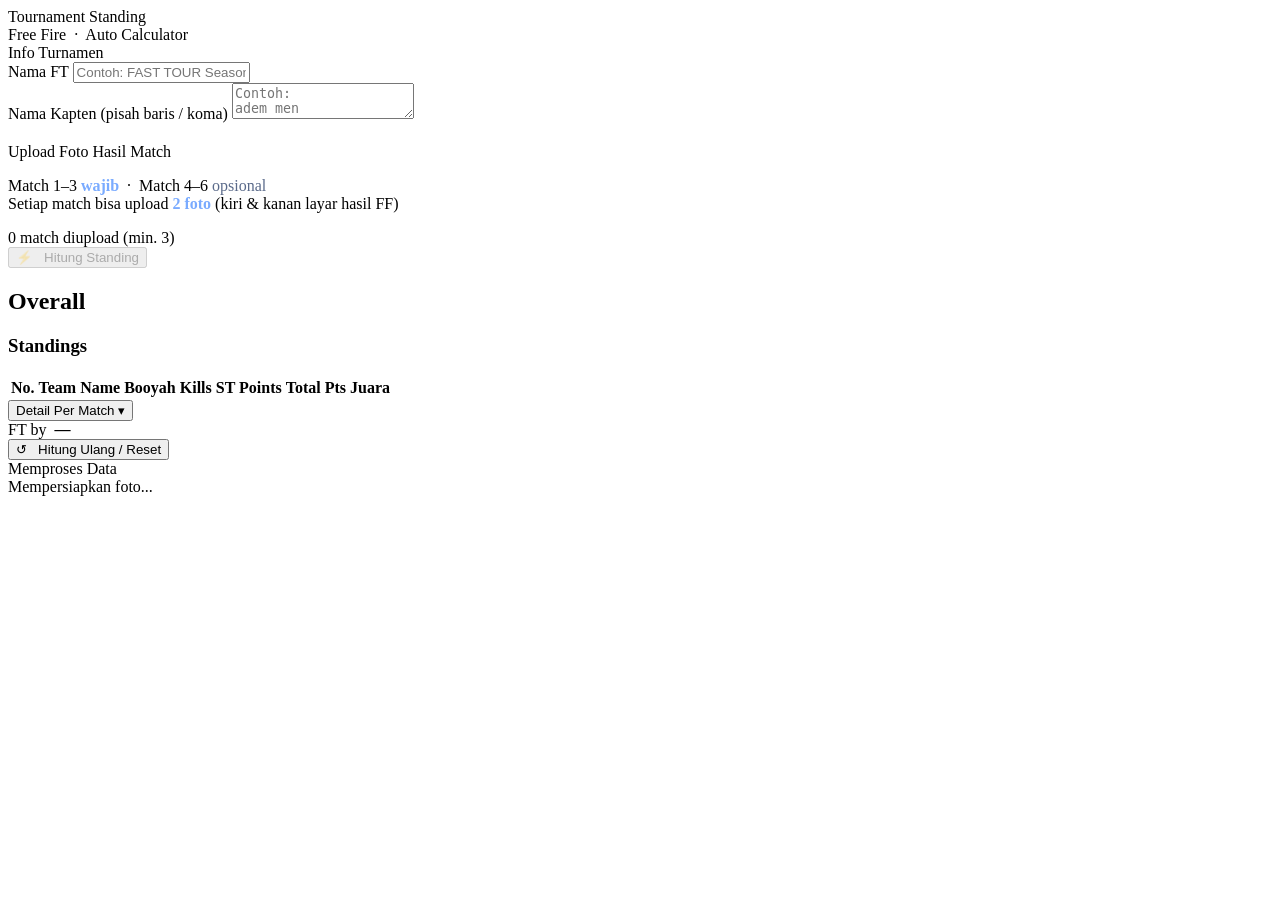
==== Public/index.html @ 9bddefd7 "Rename index.html to Public/index.html" ====
<!DOCTYPE html>
<html lang="id">
<head>
  <meta charset="UTF-8">
  <meta name="viewport" content="width=device-width, initial-scale=1.0">
  <title>FF Tournament Standing Calculator</title>
  <link rel="preconnect" href="https://fonts.googleapis.com">
  <link href="https://fonts.googleapis.com/css2?family=Rajdhani:wght@400;500;600;700&family=Orbitron:wght@400;700;900&family=Exo+2:wght@300;400;600;700&display=swap" rel="stylesheet">
  <link rel="stylesheet" href="style.css">
</head>
<body>

<div class="container">
  <div class="header">
    <div class="header-title">Tournament Standing</div>
    <div class="header-sub">Free Fire &nbsp;·&nbsp; Auto Calculator</div>
  </div>

  <!-- FORM -->
  <div class="form-section" id="formSection">

    <div class="section-label">Info Turnamen</div>
    <div class="input-row">
      <div class="input-group">
        <span class="input-label">Nama FT</span>
        <input type="text" id="ftName" placeholder="Contoh: FAST TOUR Season 1">
      </div>
      <div class="input-group">
        <span class="input-label">Nama Kapten (pisah baris / koma)</span>
        <textarea id="captainNames" placeholder="Contoh:&#10;adem men&#10;INI WIN&#10;MLG AL"></textarea>
      </div>
    </div>

    <div class="section-label" style="margin-top:20px;">Upload Foto Hasil Match</div>
    <p class="upload-hint">
      Match 1–3 <strong style="color:#7aabff;">wajib</strong> &nbsp;·&nbsp; Match 4–6 <span style="color:#5a6a8a;">opsional</span>
      <br>Setiap match bisa upload <strong style="color:#7aabff;">2 foto</strong> (kiri & kanan layar hasil FF)
    </p>

    <div id="matchGrid" class="match-outer-grid"></div>
    <div class="match-count-info" id="matchCountInfo">0 match diupload (min. 3)</div>

    <button class="btn-calculate" id="btnCalculate" onclick="calculate()" disabled>
      ⚡ &nbsp; Hitung Standing
    </button>
  </div>

  <!-- RESULT -->
  <div class="result-section" id="resultSection">
    <div class="result-card">
      <div class="result-title">
        <h2>Overall</h2>
        <h3>Standings</h3>
      </div>

      <div class="table-wrap">
        <table class="standings-table">
          <thead>
            <tr>
              <th>No.</th>
              <th style="text-align:left">Team Name</th>
              <th>Booyah</th>
              <th>Kills</th>
              <th>ST Points</th>
              <th>Total Pts</th>
              <th>Juara</th>
            </tr>
          </thead>
          <tbody id="standingsBody"></tbody>
        </table>
      </div>

      <div class="breakdown-toggle">
        <button class="btn-toggle" onclick="toggleBreakdown()">Detail Per Match ▾</button>
      </div>
      <div class="breakdown-wrap" id="breakdownWrap">
        <div class="breakdown-scroll">
          <table id="breakdownTable"></table>
        </div>
      </div>

      <div class="ft-credit">
        <span>FT by &nbsp;</span><strong id="ftCreditName">—</strong>
      </div>
    </div>

    <button class="btn-reset" onclick="resetAll()">↺ &nbsp; Hitung Ulang / Reset</button>
  </div>
</div>

<!-- LOADING -->
<div class="loading-overlay" id="loadingOverlay">
  <div class="loader-ring"></div>
  <div class="loading-text">Memproses Data</div>
  <div class="loading-step" id="loadingStep">Mempersiapkan foto...</div>
</div>

<!-- TOAST -->
<div class="toast" id="toast"></div>

<script src="app.js"></script>
</body>
</html>
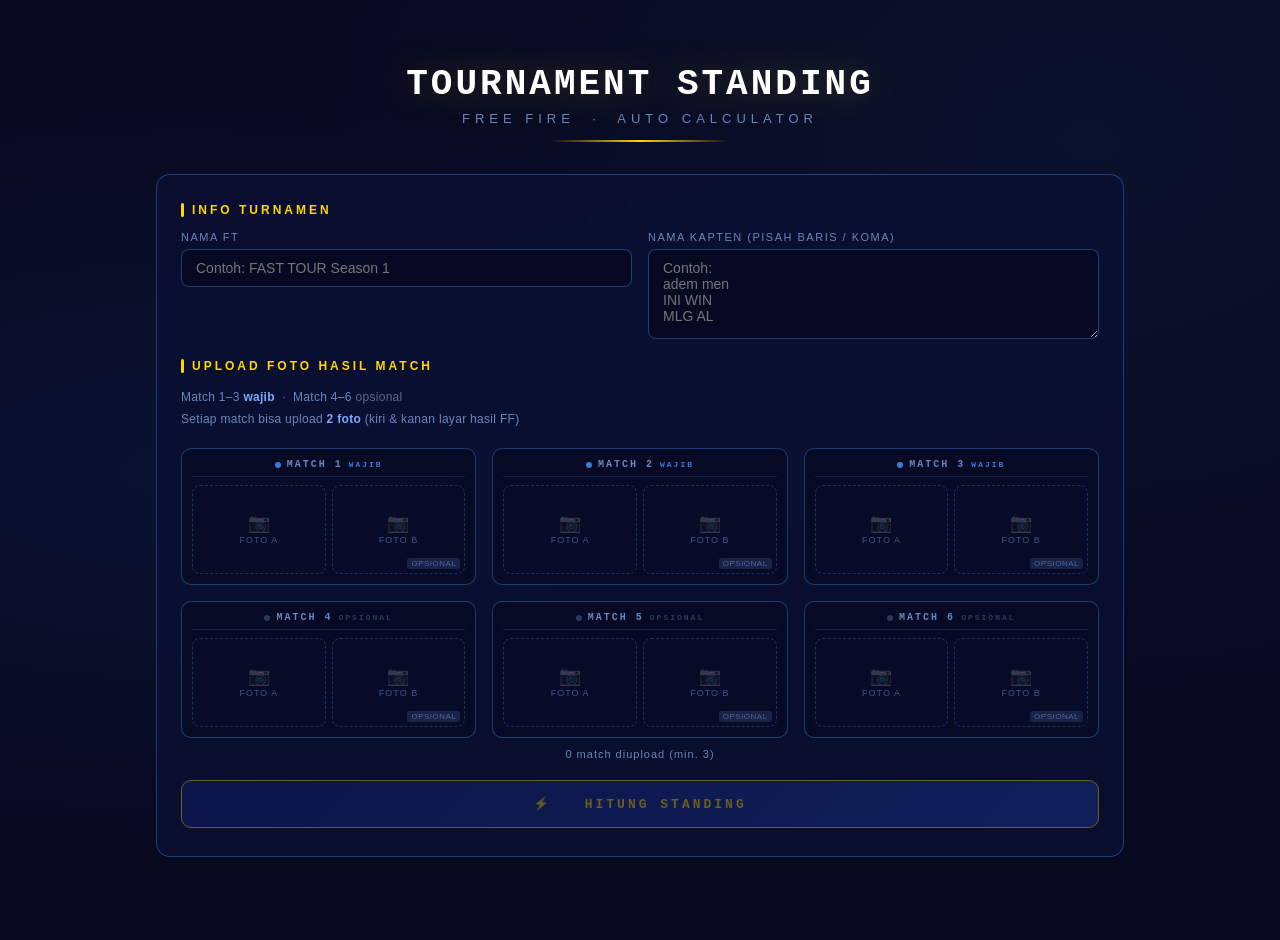
==== commit 9a1f7847: "Update index.html" ====
--- a/Public/index.html
+++ b/Public/index.html
@@ -2,7 +2,7 @@
 <html lang="id">
 <head>
   <meta charset="UTF-8">
-  <meta name="viewport" content="width=device-width, initial-scale=1.0">
+  <meta name="viewport" content="width=device-width, initial-scale=1.0, user-scalable=yes">
   <title>FF Tournament Standing Calculator</title>
   <link rel="preconnect" href="https://fonts.googleapis.com">
   <link href="https://fonts.googleapis.com/css2?family=Rajdhani:wght@400;500;600;700&family=Orbitron:wght@400;700;900&family=Exo+2:wght@300;400;600;700&display=swap" rel="stylesheet">
@@ -16,9 +16,7 @@
     <div class="header-sub">Free Fire &nbsp;·&nbsp; Auto Calculator</div>
   </div>
 
-  <!-- FORM -->
   <div class="form-section" id="formSection">
-
     <div class="section-label">Info Turnamen</div>
     <div class="input-row">
       <div class="input-group">
@@ -45,59 +43,42 @@
     </button>
   </div>
 
-  <!-- RESULT -->
   <div class="result-section" id="resultSection">
     <div class="result-card">
       <div class="result-title">
         <h2>Overall</h2>
         <h3>Standings</h3>
       </div>
-
       <div class="table-wrap">
         <table class="standings-table">
           <thead>
-            <tr>
-              <th>No.</th>
-              <th style="text-align:left">Team Name</th>
-              <th>Booyah</th>
-              <th>Kills</th>
-              <th>ST Points</th>
-              <th>Total Pts</th>
-              <th>Juara</th>
-            </tr>
+            <tr><th>No.</th><th style="text-align:left">Team Name</th><th>Booyah</th><th>Kills</th><th>ST Points</th><th>Total Pts</th><th>Juara</th></tr>
           </thead>
           <tbody id="standingsBody"></tbody>
         </table>
       </div>
-
       <div class="breakdown-toggle">
         <button class="btn-toggle" onclick="toggleBreakdown()">Detail Per Match ▾</button>
       </div>
       <div class="breakdown-wrap" id="breakdownWrap">
         <div class="breakdown-scroll">
-          <table id="breakdownTable"></table>
+          <table id="breakdownTable" class="breakdown-table"></table>
         </div>
       </div>
-
-      <div class="ft-credit">
-        <span>FT by &nbsp;</span><strong id="ftCreditName">—</strong>
-      </div>
+      <div class="ft-credit"><span>FT by &nbsp;</span><strong id="ftCreditName">—</strong></div>
     </div>
-
     <button class="btn-reset" onclick="resetAll()">↺ &nbsp; Hitung Ulang / Reset</button>
   </div>
 </div>
 
-<!-- LOADING -->
 <div class="loading-overlay" id="loadingOverlay">
   <div class="loader-ring"></div>
   <div class="loading-text">Memproses Data</div>
   <div class="loading-step" id="loadingStep">Mempersiapkan foto...</div>
 </div>
 
-<!-- TOAST -->
 <div class="toast" id="toast"></div>
 
-<script src="app.js"></script>
+<script src="script.js"></script>
 </body>
 </html>
--- a/Public/style.css
+++ b/Public/style.css
@@ -0,0 +1,512 @@
+*{margin:0;padding:0;box-sizing:border-box;}
+
+:root{
+  --gold:#FFD700;
+  --gold2:#FFC200;
+  --blue-dark:#07091f;
+  --blue-mid:#0d1a4a;
+  --blue-light:#1a2d6e;
+  --blue-accent:#2356b8;
+  --blue-bright:#3a7bd5;
+  --border-gold:rgba(255,215,0,0.55);
+  --border-blue:rgba(58,123,213,0.45);
+  --text-main:#ddeaff;
+  --text-muted:#6a85bb;
+}
+
+body{
+  font-family:'Exo 2',sans-serif;
+  background:var(--blue-dark);
+  color:var(--text-main);
+  min-height:100vh;
+  overflow-x:hidden;
+  background-image:
+    radial-gradient(ellipse at 15% 50%,rgba(35,86,184,0.12) 0%,transparent 55%),
+    radial-gradient(ellipse at 85% 15%,rgba(58,123,213,0.08) 0%,transparent 50%);
+}
+
+.container{
+  max-width:1000px;
+  margin:0 auto;
+  padding:20px 16px 60px;
+}
+
+/* HEADER */
+.header{
+  text-align:center;
+  padding:44px 20px 32px;
+}
+.header::after{
+  content:'';
+  display:block;
+  width:180px;height:2px;
+  margin:14px auto 0;
+  background:linear-gradient(90deg,transparent,var(--gold),transparent);
+}
+.header-title{
+  font-family:'Orbitron',monospace;
+  font-size:clamp(20px,5vw,36px);
+  font-weight:900;
+  letter-spacing:3px;
+  text-transform:uppercase;
+  color:#fff;
+  text-shadow:0 0 40px rgba(255,215,0,0.3);
+}
+.header-sub{
+  font-family:'Rajdhani',sans-serif;
+  font-size:13px;
+  letter-spacing:5px;
+  color:var(--text-muted);
+  margin-top:6px;
+  text-transform:uppercase;
+}
+
+/* FORM */
+.form-section{
+  background:rgba(10,16,50,0.85);
+  border:1px solid var(--border-blue);
+  border-radius:14px;
+  padding:28px 24px;
+  margin-bottom:24px;
+  backdrop-filter:blur(8px);
+}
+
+.section-label{
+  font-family:'Rajdhani',sans-serif;
+  font-size:12px;font-weight:700;
+  letter-spacing:3px;text-transform:uppercase;
+  color:var(--gold);
+  margin-bottom:14px;
+  display:flex;align-items:center;gap:8px;
+}
+.section-label::before{
+  content:'';
+  display:inline-block;
+  width:3px;height:14px;
+  background:var(--gold);
+  border-radius:2px;
+  flex-shrink:0;
+}
+
+.input-row{
+  display:grid;
+  grid-template-columns:1fr 1fr;
+  gap:16px;
+  margin-bottom:4px;
+}
+@media(max-width:580px){.input-row{grid-template-columns:1fr;}}
+
+.input-group{display:flex;flex-direction:column;gap:6px;}
+.input-label{
+  font-size:11px;
+  letter-spacing:1.5px;
+  color:var(--text-muted);
+  text-transform:uppercase;
+}
+
+input[type=text], textarea{
+  background:rgba(7,9,31,0.8);
+  border:1px solid var(--border-blue);
+  border-radius:8px;
+  padding:10px 14px;
+  color:var(--text-main);
+  font-family:'Exo 2',sans-serif;
+  font-size:14px;
+  outline:none;
+  transition:border-color 0.2s,box-shadow 0.2s;
+  width:100%;
+}
+input[type=text]:focus, textarea:focus{
+  border-color:var(--gold);
+  box-shadow:0 0 0 2px rgba(255,215,0,0.08);
+}
+textarea{
+  resize:vertical;
+  min-height:90px;
+}
+
+.upload-hint{
+  font-size:12px;
+  color:var(--text-muted);
+  margin-bottom:18px;
+  line-height:1.8;
+  letter-spacing:0.3px;
+}
+
+/* MATCH OUTER GRID: 3 columns (match 1, 2, 3 per row) */
+.match-outer-grid{
+  display:grid;
+  grid-template-columns:repeat(3,1fr);
+  gap:16px;
+}
+@media(max-width:680px){.match-outer-grid{grid-template-columns:repeat(2,1fr);}}
+@media(max-width:420px){.match-outer-grid{grid-template-columns:1fr;}}
+
+/* Each match block */
+.match-block{
+  background:rgba(7,9,31,0.6);
+  border:1px solid var(--border-blue);
+  border-radius:10px;
+  padding:10px;
+  display:flex;
+  flex-direction:column;
+  gap:8px;
+}
+.match-block-title{
+  font-family:'Orbitron',monospace;
+  font-size:10px;
+  font-weight:700;
+  letter-spacing:2px;
+  text-transform:uppercase;
+  color:var(--text-muted);
+  text-align:center;
+  padding-bottom:6px;
+  border-bottom:1px solid rgba(58,123,213,0.2);
+  display:flex;
+  align-items:center;
+  justify-content:center;
+  gap:6px;
+}
+.match-block-title .req-dot{
+  width:6px;height:6px;border-radius:50%;
+  background:#3a7bd5;flex-shrink:0;
+}
+.match-block-title .opt-dot{
+  width:6px;height:6px;border-radius:50%;
+  background:#2a3a5a;flex-shrink:0;
+}
+
+/* Slot inside each match block */
+.slot-row{
+  display:grid;
+  grid-template-columns:1fr 1fr;
+  gap:6px;
+}
+
+.match-slot{
+  border:1.5px dashed rgba(58,123,213,0.35);
+  border-radius:8px;
+  aspect-ratio:3/2;
+  display:flex;
+  flex-direction:column;
+  align-items:center;
+  justify-content:center;
+  cursor:pointer;
+  transition:border-color 0.2s, background 0.2s;
+  position:relative;
+  overflow:hidden;
+  background:rgba(10,14,46,0.4);
+  min-height:60px;
+}
+.match-slot:hover{
+  border-color:var(--gold);
+  background:rgba(255,215,0,0.02);
+}
+.match-slot.has-image{
+  border-style:solid;
+  border-color:rgba(255,215,0,0.5);
+}
+.match-slot.has-image:hover{
+  border-color:#fff;
+}
+
+.slot-icon{
+  font-size:18px;
+  opacity:0.25;
+  line-height:1;
+  margin-bottom:3px;
+}
+.slot-label{
+  font-size:9px;
+  letter-spacing:1px;
+  color:var(--text-muted);
+  text-transform:uppercase;
+  opacity:0.6;
+}
+
+.slot-preview{
+  position:absolute;
+  inset:0;
+  width:100%;
+  height:100%;
+  object-fit:cover;
+  border-radius:7px;
+  display:block;
+}
+.slot-overlay{
+  position:absolute;
+  inset:0;
+  background:rgba(0,0,0,0.55);
+  display:flex;
+  align-items:center;
+  justify-content:center;
+  opacity:0;
+  transition:opacity 0.2s;
+  border-radius:7px;
+}
+.match-slot.has-image:hover .slot-overlay{opacity:1;}
+
+.remove-btn{
+  background:rgba(200,40,40,0.85);
+  border:none;color:#fff;
+  padding:5px 10px;
+  border-radius:5px;
+  cursor:pointer;
+  font-size:11px;
+  font-family:'Exo 2',sans-serif;
+  letter-spacing:0.5px;
+}
+
+.slot-opt-badge{
+  position:absolute;
+  bottom:4px;right:4px;
+  font-size:8px;
+  letter-spacing:0.5px;
+  background:rgba(30,40,80,0.8);
+  color:#4a6a9a;
+  padding:1px 4px;
+  border-radius:3px;
+  text-transform:uppercase;
+  pointer-events:none;
+}
+
+input[type=file]{display:none;}
+
+.match-count-info{
+  font-size:11px;
+  color:var(--text-muted);
+  text-align:center;
+  margin-top:10px;
+  letter-spacing:1px;
+}
+
+/* CALCULATE BUTTON */
+.btn-calculate{
+  width:100%;
+  padding:15px;
+  margin-top:20px;
+  background:linear-gradient(135deg,#122070,#1e3d9e);
+  border:1px solid var(--gold);
+  border-radius:10px;
+  color:var(--gold);
+  font-family:'Orbitron',monospace;
+  font-size:13px;font-weight:700;
+  letter-spacing:3px;
+  text-transform:uppercase;
+  cursor:pointer;
+  transition:all 0.2s;
+  position:relative;
+  overflow:hidden;
+}
+.btn-calculate:hover:not(:disabled){
+  background:linear-gradient(135deg,#1e3d9e,#2a56cc);
+  transform:translateY(-1px);
+  box-shadow:0 4px 20px rgba(255,215,0,0.12);
+}
+.btn-calculate:disabled{
+  opacity:0.4;
+  cursor:not-allowed;
+}
+
+/* LOADING */
+.loading-overlay{
+  display:none;
+  position:fixed;inset:0;z-index:999;
+  background:rgba(5,7,22,0.92);
+  flex-direction:column;
+  align-items:center;justify-content:center;
+  gap:18px;
+}
+.loading-overlay.active{display:flex;}
+.loader-ring{
+  width:56px;height:56px;border-radius:50%;
+  border:3px solid rgba(255,215,0,0.12);
+  border-top-color:var(--gold);
+  animation:spin 0.75s linear infinite;
+}
+@keyframes spin{to{transform:rotate(360deg);}}
+.loading-text{
+  font-family:'Rajdhani',sans-serif;
+  font-size:13px;letter-spacing:4px;
+  color:var(--text-muted);
+  text-transform:uppercase;
+}
+.loading-step{
+  font-family:'Exo 2',sans-serif;
+  font-size:13px;color:var(--gold);
+  min-height:20px;text-align:center;
+  max-width:320px;line-height:1.5;
+}
+
+/* RESULT */
+.result-section{display:none;}
+.result-section.visible{display:block;}
+
+.result-card{
+  background:linear-gradient(180deg,#0c1232 0%,#070d24 100%);
+  border:1px solid rgba(58,123,213,0.35);
+  border-radius:16px;
+  overflow:hidden;
+  padding:32px 20px 24px;
+  position:relative;
+}
+.result-card::before{
+  content:'';
+  position:absolute;top:0;left:0;right:0;height:2px;
+  background:linear-gradient(90deg,transparent,var(--gold),transparent);
+}
+
+.result-title{text-align:center;margin-bottom:28px;}
+.result-title h2{
+  font-family:'Orbitron',monospace;
+  font-size:clamp(22px,5vw,36px);
+  font-weight:900;letter-spacing:5px;
+  text-transform:uppercase;color:#fff;
+  line-height:1.1;
+}
+.result-title h3{
+  font-family:'Orbitron',monospace;
+  font-size:clamp(14px,3vw,24px);
+  font-weight:700;letter-spacing:6px;
+  text-transform:uppercase;color:rgba(255,255,255,0.8);
+  margin-top:2px;
+}
+.result-title::after{
+  content:'';display:block;
+  width:70px;height:2px;
+  margin:14px auto 0;
+  background:linear-gradient(90deg,transparent,var(--gold),transparent);
+}
+
+/* TABLE */
+.table-wrap{overflow-x:auto;}
+.standings-table{
+  width:100%;
+  border-collapse:separate;
+  border-spacing:0 5px;
+  min-width:480px;
+}
+.standings-table th{
+  font-family:'Rajdhani',sans-serif;
+  font-size:10px;font-weight:700;
+  letter-spacing:2px;color:var(--text-muted);
+  text-transform:uppercase;
+  padding:6px 10px;text-align:center;
+}
+
+.table-row td{
+  padding:11px 10px;
+  background:rgba(20,38,100,0.45);
+  font-size:14px;text-align:center;
+  border-top:1px solid rgba(58,123,213,0.15);
+  border-bottom:1px solid rgba(5,10,35,0.7);
+  vertical-align:middle;
+  transition:background 0.15s;
+}
+.table-row:hover td{background:rgba(30,55,130,0.5);}
+.table-row td:first-child{
+  border-left:1px solid rgba(58,123,213,0.15);
+  border-radius:8px 0 0 8px;
+  font-family:'Orbitron',monospace;
+  font-size:12px;font-weight:700;
+  color:var(--text-muted);
+  width:55px;
+}
+.table-row td:last-child{
+  border-right:1px solid rgba(58,123,213,0.15);
+  border-radius:0 8px 8px 0;
+  width:60px;
+}
+.table-row td:nth-child(2){text-align:left;font-weight:600;font-size:14px;}
+
+.rank-1 td{background:linear-gradient(135deg,rgba(255,185,0,0.14),rgba(255,140,0,0.07))!important;border-color:rgba(255,185,0,0.35)!important;}
+.rank-2 td{background:linear-gradient(135deg,rgba(170,185,200,0.1),rgba(130,150,170,0.05))!important;border-color:rgba(170,185,200,0.25)!important;}
+.rank-3 td{background:linear-gradient(135deg,rgba(175,85,25,0.13),rgba(135,65,15,0.07))!important;border-color:rgba(175,95,30,0.28)!important;}
+.rank-1 td:first-child{color:var(--gold);}
+.rank-2 td:first-child{color:#b0bec5;}
+.rank-3 td:first-child{color:#cd7f32;}
+
+.num-cell{font-family:'Rajdhani',sans-serif;font-weight:700;font-size:15px;}
+.total-pts{font-family:'Orbitron',monospace;font-weight:700;font-size:13px;color:#7aabff;}
+.rank-1 .total-pts{color:var(--gold);}
+.rank-2 .total-pts{color:#b0bec5;}
+.rank-3 .total-pts{color:#cd7f32;}
+.trophy{font-size:17px;}
+
+/* FT CREDIT */
+.ft-credit{
+  text-align:center;
+  margin-top:22px;padding-top:16px;
+  border-top:1px solid rgba(58,123,213,0.18);
+}
+.ft-credit span{
+  font-family:'Rajdhani',sans-serif;
+  font-size:12px;letter-spacing:4px;
+  color:var(--text-muted);text-transform:uppercase;
+}
+.ft-credit strong{
+  color:var(--gold);
+  font-size:15px;letter-spacing:2px;
+  font-family:'Orbitron',monospace;
+}
+
+/* BREAKDOWN */
+.breakdown-toggle{text-align:center;margin-top:18px;}
+.btn-toggle{
+  background:transparent;
+  border:1px solid var(--border-blue);
+  border-radius:8px;
+  color:var(--text-muted);
+  padding:7px 18px;
+  font-family:'Exo 2',sans-serif;
+  font-size:11px;letter-spacing:2px;
+  cursor:pointer;transition:all 0.2s;text-transform:uppercase;
+}
+.btn-toggle:hover{border-color:var(--gold);color:var(--gold);}
+
+.breakdown-wrap{display:none;margin-top:16px;}
+.breakdown-wrap.visible{display:block;}
+.breakdown-scroll{overflow-x:auto;}
+.breakdown-scroll table{
+  width:100%;border-collapse:collapse;font-size:11px;min-width:500px;
+}
+.breakdown-scroll th{
+  background:rgba(7,12,40,0.8);
+  padding:7px 10px;
+  font-family:'Rajdhani',sans-serif;
+  letter-spacing:1px;color:var(--text-muted);
+  text-transform:uppercase;font-size:10px;
+  border:1px solid rgba(58,123,213,0.18);
+  white-space:nowrap;
+}
+.breakdown-scroll td{
+  padding:6px 10px;
+  border:1px solid rgba(20,40,100,0.5);
+  text-align:center;color:var(--text-main);
+}
+.breakdown-scroll tr:nth-child(even) td{background:rgba(13,26,74,0.25);}
+
+/* RESET */
+.btn-reset{
+  width:100%;padding:12px;margin-top:14px;
+  background:transparent;
+  border:1px solid var(--border-blue);
+  border-radius:10px;
+  color:var(--text-muted);
+  font-family:'Exo 2',sans-serif;
+  font-size:12px;letter-spacing:2px;
+  text-transform:uppercase;cursor:pointer;transition:all 0.2s;
+}
+.btn-reset:hover{border-color:rgba(200,50,50,0.45);color:#ff8080;}
+
+/* TOAST */
+.toast{
+  position:fixed;bottom:24px;right:24px;z-index:9999;
+  background:rgba(160,25,25,0.95);
+  border:1px solid rgba(255,100,100,0.35);
+  border-radius:10px;padding:14px 18px;
+  max-width:310px;font-size:13px;color:#fff;
+  display:none;
+  line-height:1.5;
+}
+.toast.visible{display:block;}
